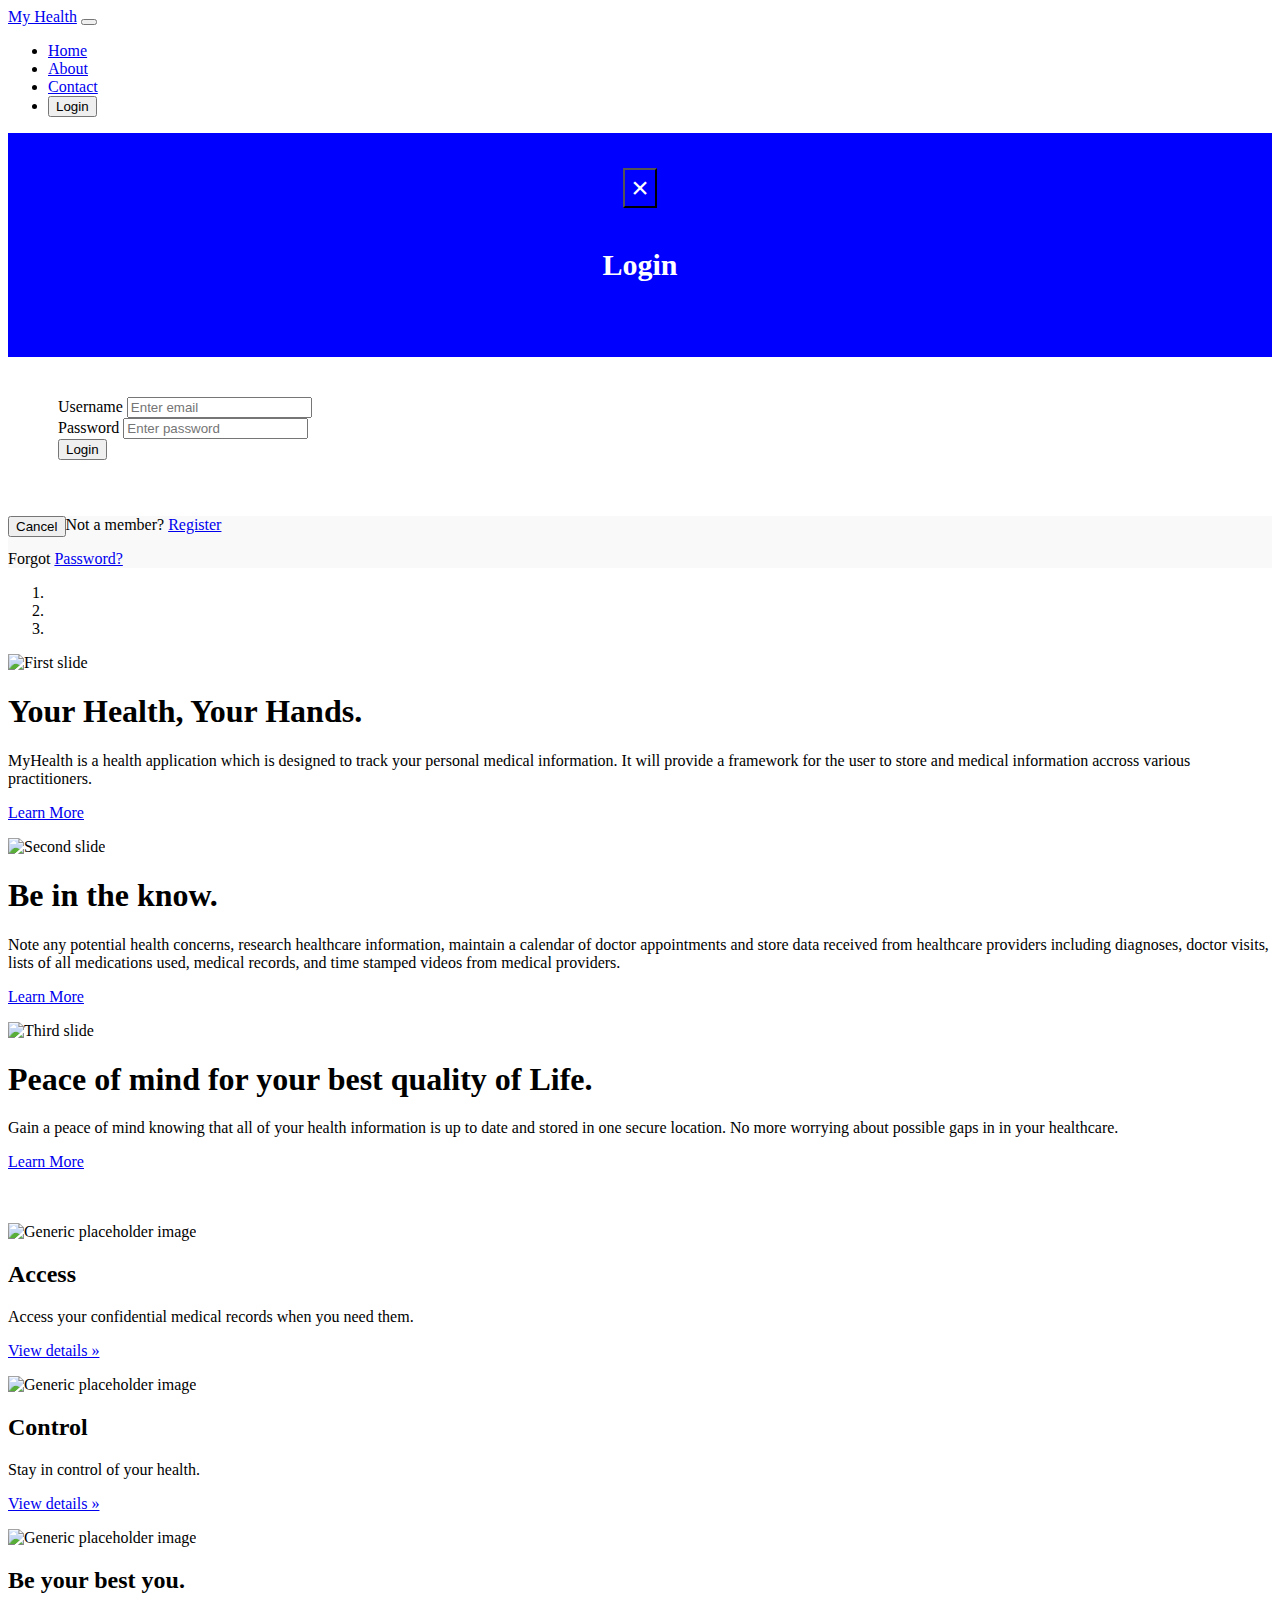
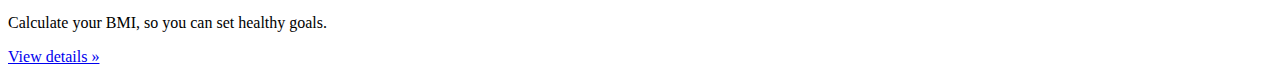
==== index.html @ 45d7866f "Merge pull request #17 from MarieNabors/marie" ====
<!doctype html>
<html lang="en">
  <head>
    <!-- Required meta tags -->
    <meta charset="utf-8">
    <meta name="viewport" content="width=device-width, initial-scale=1, shrink-to-fit=no">

    <!-- Bootstrap CSS -->
    <link rel="stylesheet" href="https://maxcdn.bootstrapcdn.com/bootstrap/4.0.0-beta.3/css/bootstrap.min.css" integrity="sha384-Zug+QiDoJOrZ5t4lssLdxGhVrurbmBWopoEl+M6BdEfwnCJZtKxi1KgxUyJq13dy" crossorigin="anonymous">
    <link rel="stylesheet" href="https://cdnjs.cloudflare.com/ajax/libs/font-awesome/4.7.0/css/font-awesome.min.css">
    <link href="MyHealthApp.css" type="text/css" rel="stylesheet">
    <style>
  .modal-header, h4, .close {
      background-color: blue;
      color:white !important;
      text-align: center;
      font-size: 30px;
  }
  .modal-footer {
      background-color: #f9f9f9;
  }
  </style>

    <title>My Health</title>
  </head>
  <body>

    <header>
      <nav class="navbar navbar-expand-lg navbar-dark bg-dark">
  <a class="navbar-brand" href="#">My Health</a>
  <button class="navbar-toggler" type="button" data-toggle="collapse" data-target="#navbarNav" aria-controls="navbarNav" aria-expanded="false" aria-label="Toggle navigation">
    <span class="navbar-toggler-icon"></span>
  </button>
  <div class="collapse navbar-collapse" id="navbarNav">
    <ul class="navbar-nav">
      <li class="nav-item active">
        <a class="nav-link" href="#">Home <span class="sr-only">(current)</span></a>
      </li>
      <li class="nav-item">
        <a class="nav-link" href="#">About</a>
      </li>
      <li class="nav-item">
        <a class="nav-link" href="#">Contact</a>
      </li>
      <li class="nav-item">
        <div class = "container">
        <button type="button" class="btn btn-primary" id="myBtn">Login</button>
      </li>
    </ul>
  </div>
</nav>

        <!-- Modal -->
  <div class="modal fade" id="myModal" role="dialog">
    <div class="modal-dialog">
    
      <!-- Modal content-->
      <div class="modal-content">
        <div class="modal-header" style="padding:35px 50px;">
          <button type="button" class="close" data-dismiss="modal">&times;</button>
          <h4><span class="glyphicon glyphicon-lock"></span> Login</h4>
        </div>
        <div class="modal-body" style="padding:40px 50px;">
          <form role="form">
            <div class="form-group">
              <label for="usrname"><span class="glyphicon glyphicon-user"></span> Username</label>
              <input type="text" class="form-control" id="loginEmail" placeholder="Enter email">
            </div>
            <div class="form-group">
              <label for="psw"><span class="glyphicon glyphicon-eye-open"></span> Password</label>

             
              <input type="password" class="form-control" id="loginPassword" placeholder="Enter password">

            </div>
            
              <button type="submit" class="btn btn-primary btn-block" id="doLogin"><span class="glyphicon glyphicon-off"></span> Login</button>
          </form>
        </div>
        <div class="modal-footer">
          <button type="submit" class="btn btn-danger btn-default pull-left" data-dismiss="modal"><span class="glyphicon glyphicon-remove"></span> Cancel</button>
          <p>Not a member? <a href="#">Register</a></p>
          <p>Forgot <a href="#">Password?</a></p>
        </div>
      </div>
      
    </div>
  </div> 
</div>


</header>

  <main role="main">
    <div container ="col-lg-8">

      <div id="myCarousel" class="carousel slide" data-ride="carousel">
        <ol class="carousel-indicators">
          <li data-target="#myCarousel" data-slide-to="0" class="active"></li>
          <li data-target="#myCarousel" data-slide-to="1"></li>
          <li data-target="#myCarousel" data-slide-to="2"></li>
        </ol>
        <div class="carousel-inner">
          <div class="carousel-item active">
            <img class="first-slide" src="healthcare-on-smartphone-dm5780.jpg" alt="First slide">
            <div class="container">
              <div class="carousel-caption text-left">
                <h1>Your Health, Your Hands.</h1>
                <p>MyHealth is a health application which is designed to track your personal medical information. It will provide a framework for the user to store and medical information accross various practitioners.</p>
                <p><a class="btn btn-lg btn-primary" href="#" role="button">Learn More</a></p>
              </div>
            </div>
          </div>
          <div class="carousel-item">
            <img class="second-slide" src="stockvault-dna234715.jpg" alt="Second slide">
            <div class="container">
              <div class="carousel-caption">
                <h1>Be in the know.</h1>
                <p>Note any potential health concerns, research healthcare information, maintain a calendar of doctor appointments and store data received from healthcare providers including diagnoses, doctor visits, lists of all medications used, medical records, and time stamped videos from medical providers.</p>
                <p><a class="btn btn-lg btn-primary" href="#" role="button">Learn More</a></p>
              </div>
            </div>
          </div>
          <div class="carousel-item">
            <img class="third-slide" src="stockvault-medical-human-body-scan---man-and-technology198282.jpg" alt="Third slide">
            <div class="container">
              <div class="carousel-caption">
                <h1>Peace of mind for your best quality of Life.</h1>
                <p>Gain a peace of mind knowing that all of your health information is up to date and stored in one secure location. No more worrying about possible gaps in in your healthcare.</p>
                <p><a class="btn btn-lg btn-primary" href="#" role="button">Learn More</a></p>
              </div>
            </div>
          </div>
        </div>
        <a class="carousel-control-prev" href="#myCarousel" role="button" data-slide="prev">
          <span class="carousel-control-prev-icon" aria-hidden="true"></span>
          <span class="sr-only">Previous</span>
        </a>
        <a class="carousel-control-next" href="#myCarousel" role="button" data-slide="next">
          <span class="carousel-control-next-icon" aria-hidden="true"></span>
          <span class="sr-only">Next</span>
        </a>
      </div>
     </div>
     <br><br> 
      <!-- Marketing messaging and featurettes
      ================================================== -->
      <!-- Wrap the rest of the page in another container to center all the content. -->

      <div class="container marketing">

        <!-- Three columns of text below the carousel -->
        <div class="row">
          <div class="col-lg-4">
            <img class="rounded-circle" src="http://journal.ahima.org/wp-content/uploads/2017/02/Hallway-with-filing-cabinets-partially-open.jpg" alt="Generic placeholder image" width="140" height="140">
            <h2>Access</h2>
            <p>Access your confidential medical records when you need them.</p>
            <p><a class="btn btn-secondary" href="#" role="button">View details &raquo;</a></p>
          </div><!-- /.col-lg-4 -->
          <div class="col-lg-4">
            <img class="rounded-circle" src="https://denmeditation.com/wp-content/uploads/Meditation-can-improve-mental-health.jpg" alt="Generic placeholder image" width="140" height="140">
            <h2>Control</h2>
            <p>Stay in control of your health.</p>
            <p><a class="btn btn-secondary" href="#" role="button">View details &raquo;</a></p>
          </div><!-- /.col-lg-4 -->
          <div class="col-lg-4">
            <img class="rounded-circle" src="https://allizhealth.com/wp-content/healthtools/bmi/images/BMIFinal.png" alt="Generic placeholder image" width="140" height="140">
            <h2>Be your best you.</h2>
            <p>Calculate your BMI, so you can set healthy goals.</p>
            <p><a class="btn btn-secondary" href="#" role="button">View details &raquo;</a></p>
          </div><!-- /.col-lg-4 -->
        </div><!-- /.row -->


    <!-- Optional JavaScript -->
    <!-- jQuery first, then Popper.js, then Bootstrap JS -->
    <script src="https://code.jquery.com/jquery-3.2.1.slim.min.js" integrity="sha384-KJ3o2DKtIkvYIK3UENzmM7KCkRr/rE9/Qpg6aAZGJwFDMVNA/GpGFF93hXpG5KkN" crossorigin="anonymous"></script>
    <script src="https://cdnjs.cloudflare.com/ajax/libs/popper.js/1.12.9/umd/popper.min.js" integrity="sha384-ApNbgh9B+Y1QKtv3Rn7W3mgPxhU9K/ScQsAP7hUibX39j7fakFPskvXusvfa0b4Q" crossorigin="anonymous"></script>
    <script src="https://maxcdn.bootstrapcdn.com/bootstrap/4.0.0-beta.3/js/bootstrap.min.js" integrity="sha384-a5N7Y/aK3qNeh15eJKGWxsqtnX/wWdSZSKp+81YjTmS15nvnvxKHuzaWwXHDli+4" crossorigin="anonymous"></script>
    <script src="https://www.gstatic.com/firebasejs/4.8.2/firebase.js"></script>
    <script>
$(document).ready(function(){
    $("#myBtn").click(function(){
        $("#myModal").modal();
    });
});
</script>
<script src="logic.js"></script>

  </body>
</html>
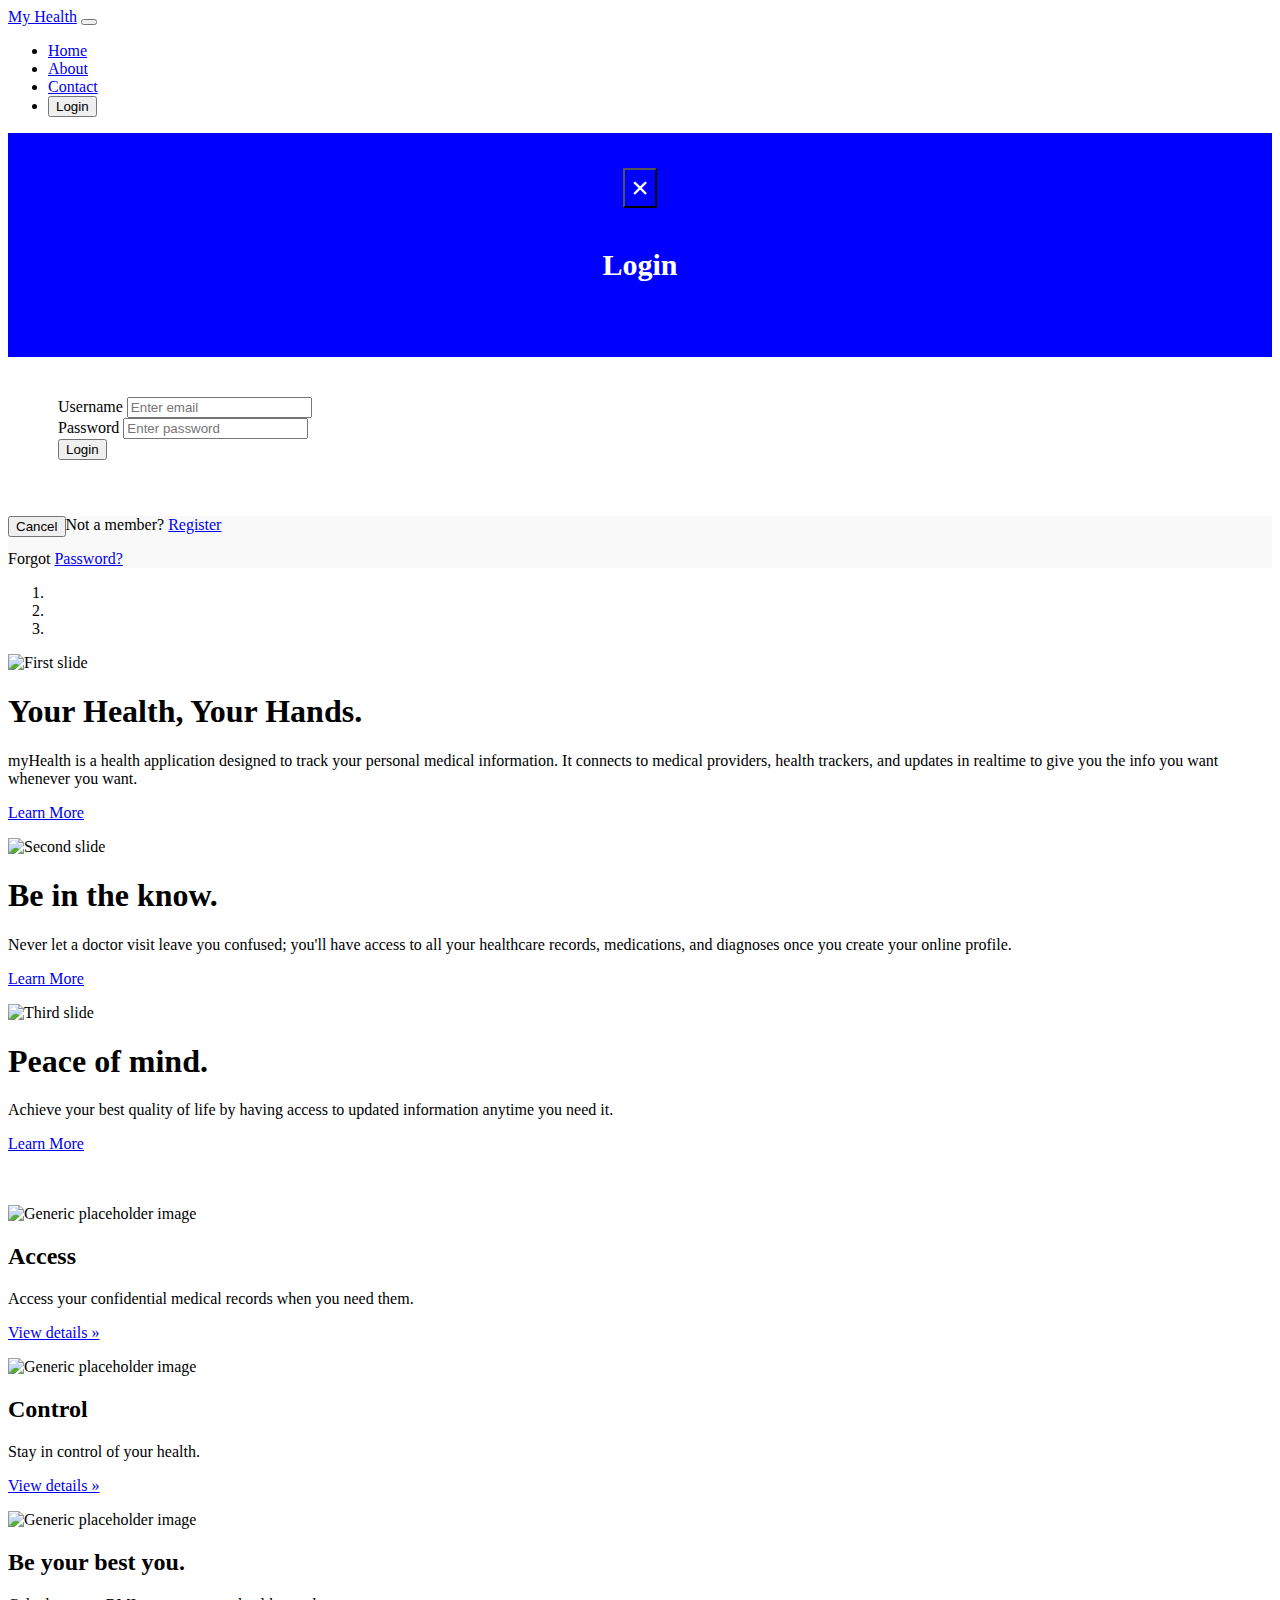
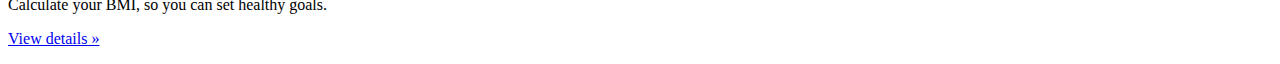
==== commit e7fc39bd: "updated home page images and text" ====
--- a/index.html
+++ b/index.html
@@ -106,7 +106,7 @@
             <div class="container">
               <div class="carousel-caption text-left">
                 <h1>Your Health, Your Hands.</h1>
-                <p>MyHealth is a health application which is designed to track your personal medical information. It will provide a framework for the user to store and medical information accross various practitioners.</p>
+                <p>myHealth is a health application designed to track your personal medical information. It connects to medical providers, health trackers, and updates in realtime to give you the info you want whenever you want.</p>
                 <p><a class="btn btn-lg btn-primary" href="#" role="button">Learn More</a></p>
               </div>
             </div>
@@ -116,7 +116,7 @@
             <div class="container">
               <div class="carousel-caption">
                 <h1>Be in the know.</h1>
-                <p>Note any potential health concerns, research healthcare information, maintain a calendar of doctor appointments and store data received from healthcare providers including diagnoses, doctor visits, lists of all medications used, medical records, and time stamped videos from medical providers.</p>
+                <p>Never let  a doctor visit leave you confused; you'll have access to all your healthcare records, medications, and diagnoses once you create your online profile.</p>
                 <p><a class="btn btn-lg btn-primary" href="#" role="button">Learn More</a></p>
               </div>
             </div>
@@ -125,8 +125,8 @@
             <img class="third-slide" src="stockvault-medical-human-body-scan---man-and-technology198282.jpg" alt="Third slide">
             <div class="container">
               <div class="carousel-caption">
-                <h1>Peace of mind for your best quality of Life.</h1>
-                <p>Gain a peace of mind knowing that all of your health information is up to date and stored in one secure location. No more worrying about possible gaps in in your healthcare.</p>
+                <h1>Peace of mind.</h1>
+                <p>Achieve your best quality of life by having access to updated information anytime you need it.</p>
                 <p><a class="btn btn-lg btn-primary" href="#" role="button">Learn More</a></p>
               </div>
             </div>
@@ -164,7 +164,7 @@
             <p><a class="btn btn-secondary" href="#" role="button">View details &raquo;</a></p>
           </div><!-- /.col-lg-4 -->
           <div class="col-lg-4">
-            <img class="rounded-circle" src="https://allizhealth.com/wp-content/healthtools/bmi/images/BMIFinal.png" alt="Generic placeholder image" width="140" height="140">
+            <img class="rounded-circle" src="https://i1.wp.com/tinypost.co/wp-content/uploads/2016/07/Health-Is-Wealth-10-Simple-Tips-To-Stay-Healthy.jpg?resize=960%2C448" alt="Generic placeholder image" width="140" height="140">
             <h2>Be your best you.</h2>
             <p>Calculate your BMI, so you can set healthy goals.</p>
             <p><a class="btn btn-secondary" href="#" role="button">View details &raquo;</a></p>
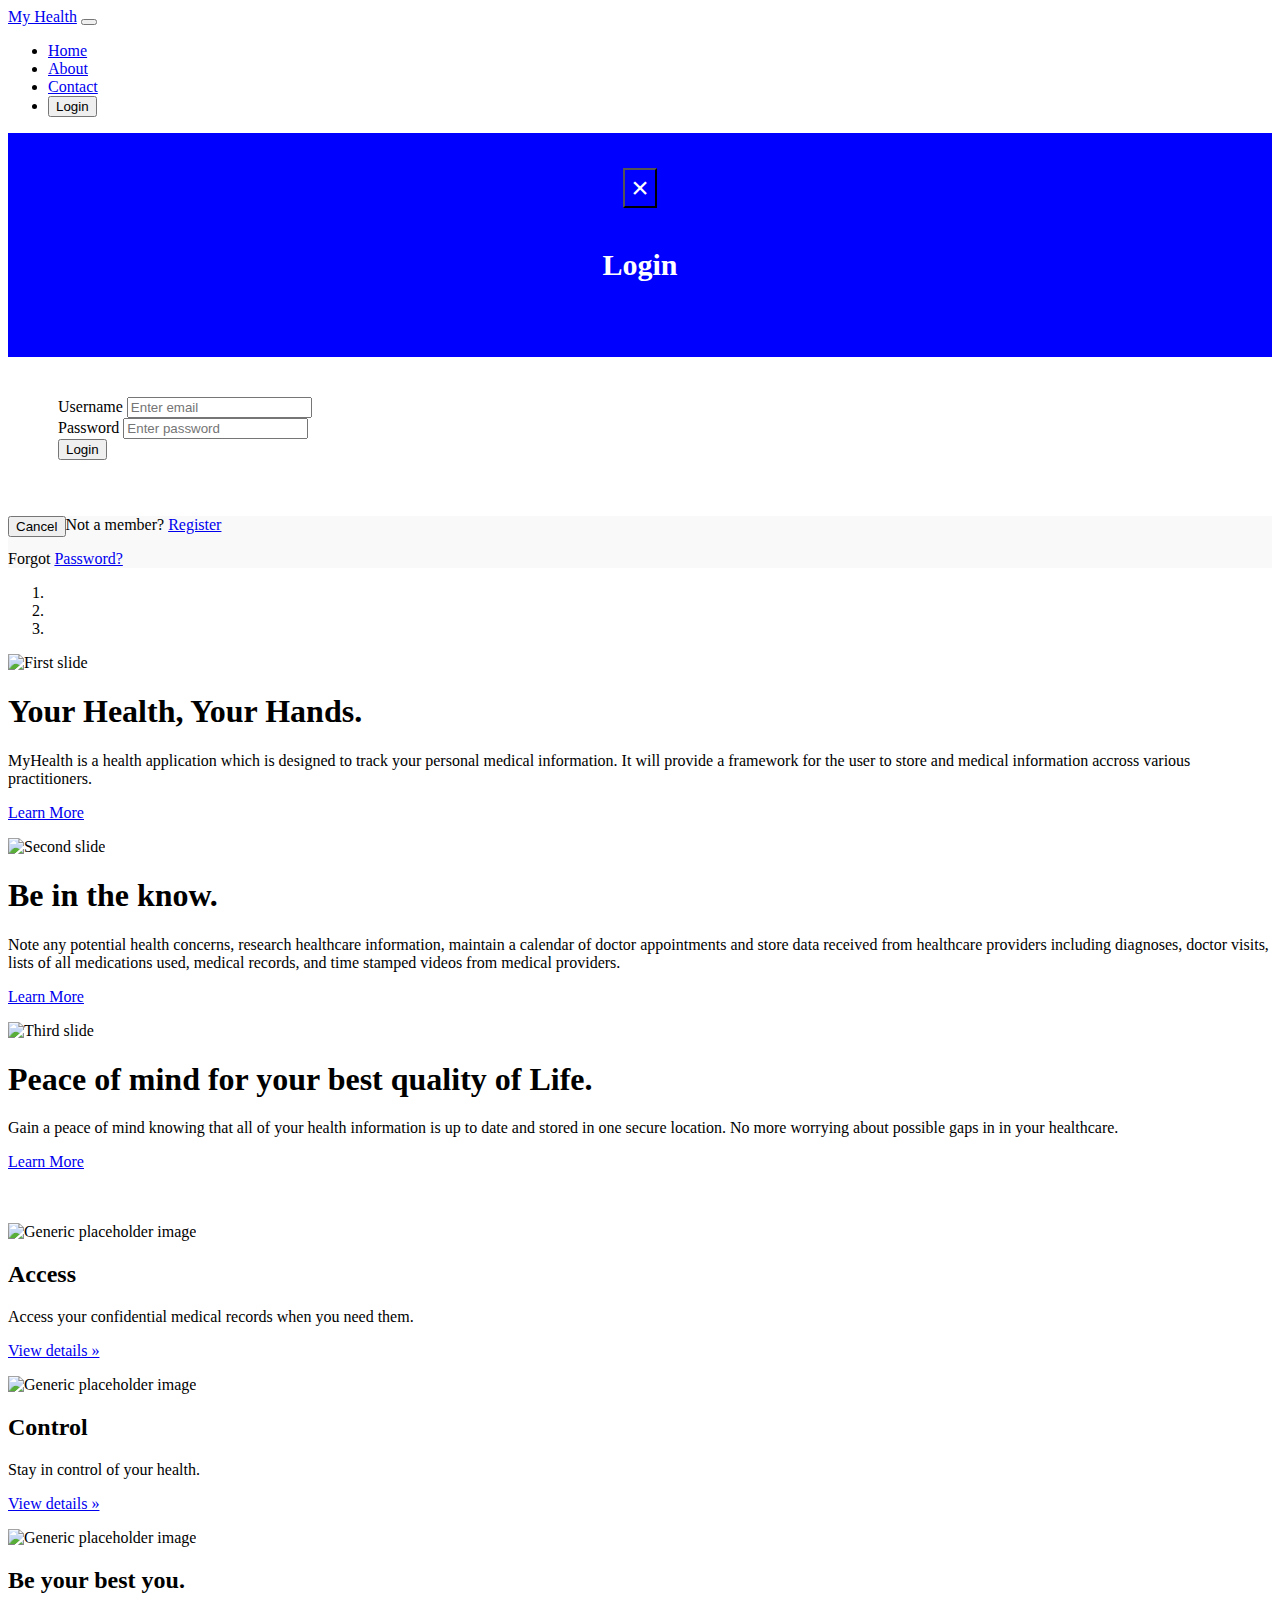
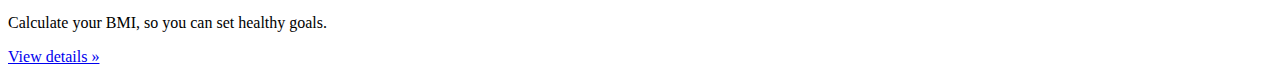
==== commit caca391a: "Merge pull request #20 from MarieNabors/master" ====
--- a/index.html
+++ b/index.html
@@ -106,7 +106,7 @@
             <div class="container">
               <div class="carousel-caption text-left">
                 <h1>Your Health, Your Hands.</h1>
-                <p>myHealth is a health application designed to track your personal medical information. It connects to medical providers, health trackers, and updates in realtime to give you the info you want whenever you want.</p>
+                <p>MyHealth is a health application which is designed to track your personal medical information. It will provide a framework for the user to store and medical information accross various practitioners.</p>
                 <p><a class="btn btn-lg btn-primary" href="#" role="button">Learn More</a></p>
               </div>
             </div>
@@ -116,7 +116,7 @@
             <div class="container">
               <div class="carousel-caption">
                 <h1>Be in the know.</h1>
-                <p>Never let  a doctor visit leave you confused; you'll have access to all your healthcare records, medications, and diagnoses once you create your online profile.</p>
+                <p>Note any potential health concerns, research healthcare information, maintain a calendar of doctor appointments and store data received from healthcare providers including diagnoses, doctor visits, lists of all medications used, medical records, and time stamped videos from medical providers.</p>
                 <p><a class="btn btn-lg btn-primary" href="#" role="button">Learn More</a></p>
               </div>
             </div>
@@ -125,8 +125,8 @@
             <img class="third-slide" src="stockvault-medical-human-body-scan---man-and-technology198282.jpg" alt="Third slide">
             <div class="container">
               <div class="carousel-caption">
-                <h1>Peace of mind.</h1>
-                <p>Achieve your best quality of life by having access to updated information anytime you need it.</p>
+                <h1>Peace of mind for your best quality of Life.</h1>
+                <p>Gain a peace of mind knowing that all of your health information is up to date and stored in one secure location. No more worrying about possible gaps in in your healthcare.</p>
                 <p><a class="btn btn-lg btn-primary" href="#" role="button">Learn More</a></p>
               </div>
             </div>
@@ -164,7 +164,7 @@
             <p><a class="btn btn-secondary" href="#" role="button">View details &raquo;</a></p>
           </div><!-- /.col-lg-4 -->
           <div class="col-lg-4">
-            <img class="rounded-circle" src="https://i1.wp.com/tinypost.co/wp-content/uploads/2016/07/Health-Is-Wealth-10-Simple-Tips-To-Stay-Healthy.jpg?resize=960%2C448" alt="Generic placeholder image" width="140" height="140">
+            <img class="rounded-circle" src="https://allizhealth.com/wp-content/healthtools/bmi/images/BMIFinal.png" alt="Generic placeholder image" width="140" height="140">
             <h2>Be your best you.</h2>
             <p>Calculate your BMI, so you can set healthy goals.</p>
             <p><a class="btn btn-secondary" href="#" role="button">View details &raquo;</a></p>
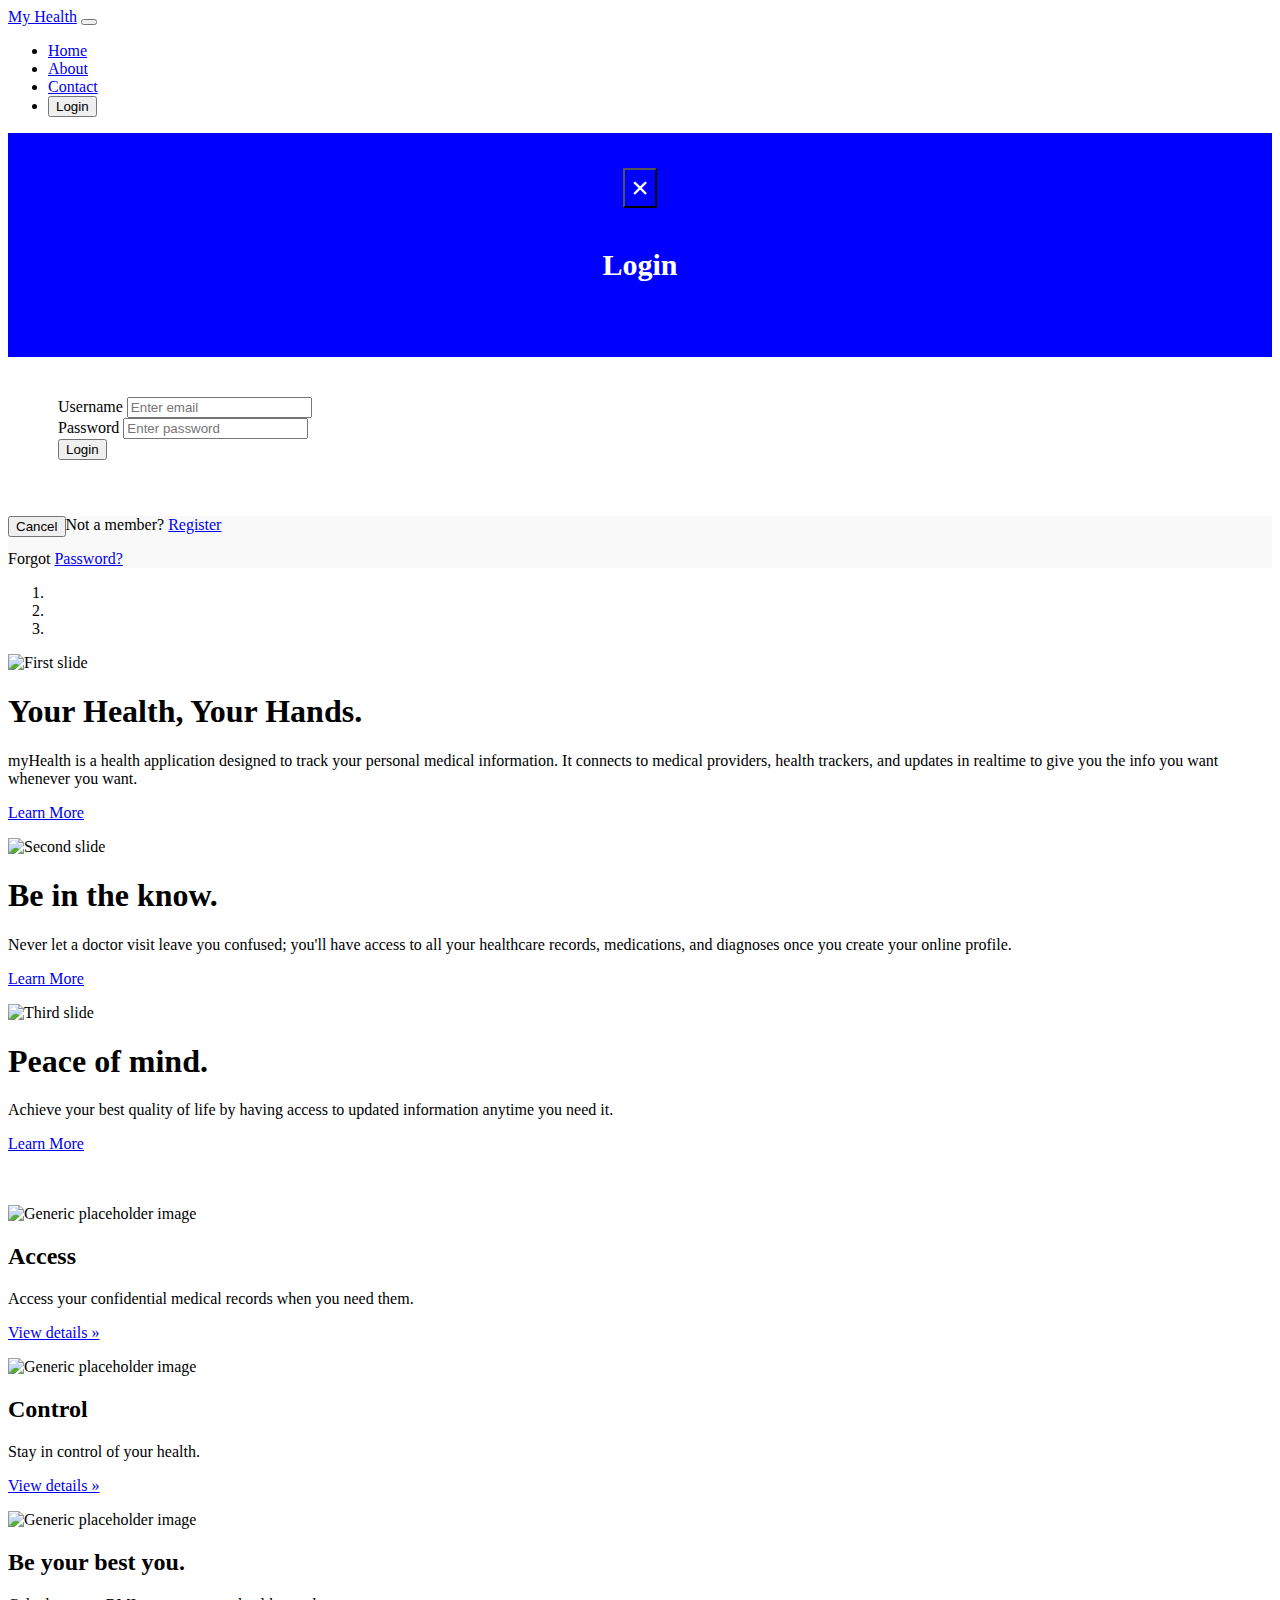
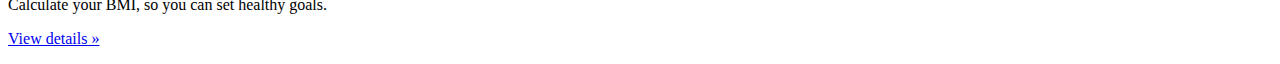
==== commit 45fdf7ee: "Merge pull request #24 from MarieNabors/marie" ====
--- a/index.html
+++ b/index.html
@@ -106,7 +106,7 @@
             <div class="container">
               <div class="carousel-caption text-left">
                 <h1>Your Health, Your Hands.</h1>
-                <p>MyHealth is a health application which is designed to track your personal medical information. It will provide a framework for the user to store and medical information accross various practitioners.</p>
+                <p>myHealth is a health application designed to track your personal medical information. It connects to medical providers, health trackers, and updates in realtime to give you the info you want whenever you want.</p>
                 <p><a class="btn btn-lg btn-primary" href="#" role="button">Learn More</a></p>
               </div>
             </div>
@@ -116,7 +116,7 @@
             <div class="container">
               <div class="carousel-caption">
                 <h1>Be in the know.</h1>
-                <p>Note any potential health concerns, research healthcare information, maintain a calendar of doctor appointments and store data received from healthcare providers including diagnoses, doctor visits, lists of all medications used, medical records, and time stamped videos from medical providers.</p>
+                <p>Never let  a doctor visit leave you confused; you'll have access to all your healthcare records, medications, and diagnoses once you create your online profile.</p>
                 <p><a class="btn btn-lg btn-primary" href="#" role="button">Learn More</a></p>
               </div>
             </div>
@@ -125,8 +125,8 @@
             <img class="third-slide" src="stockvault-medical-human-body-scan---man-and-technology198282.jpg" alt="Third slide">
             <div class="container">
               <div class="carousel-caption">
-                <h1>Peace of mind for your best quality of Life.</h1>
-                <p>Gain a peace of mind knowing that all of your health information is up to date and stored in one secure location. No more worrying about possible gaps in in your healthcare.</p>
+                <h1>Peace of mind.</h1>
+                <p>Achieve your best quality of life by having access to updated information anytime you need it.</p>
                 <p><a class="btn btn-lg btn-primary" href="#" role="button">Learn More</a></p>
               </div>
             </div>
@@ -164,7 +164,7 @@
             <p><a class="btn btn-secondary" href="#" role="button">View details &raquo;</a></p>
           </div><!-- /.col-lg-4 -->
           <div class="col-lg-4">
-            <img class="rounded-circle" src="https://allizhealth.com/wp-content/healthtools/bmi/images/BMIFinal.png" alt="Generic placeholder image" width="140" height="140">
+            <img class="rounded-circle" src="https://i1.wp.com/tinypost.co/wp-content/uploads/2016/07/Health-Is-Wealth-10-Simple-Tips-To-Stay-Healthy.jpg?resize=960%2C448" alt="Generic placeholder image" width="140" height="140">
             <h2>Be your best you.</h2>
             <p>Calculate your BMI, so you can set healthy goals.</p>
             <p><a class="btn btn-secondary" href="#" role="button">View details &raquo;</a></p>
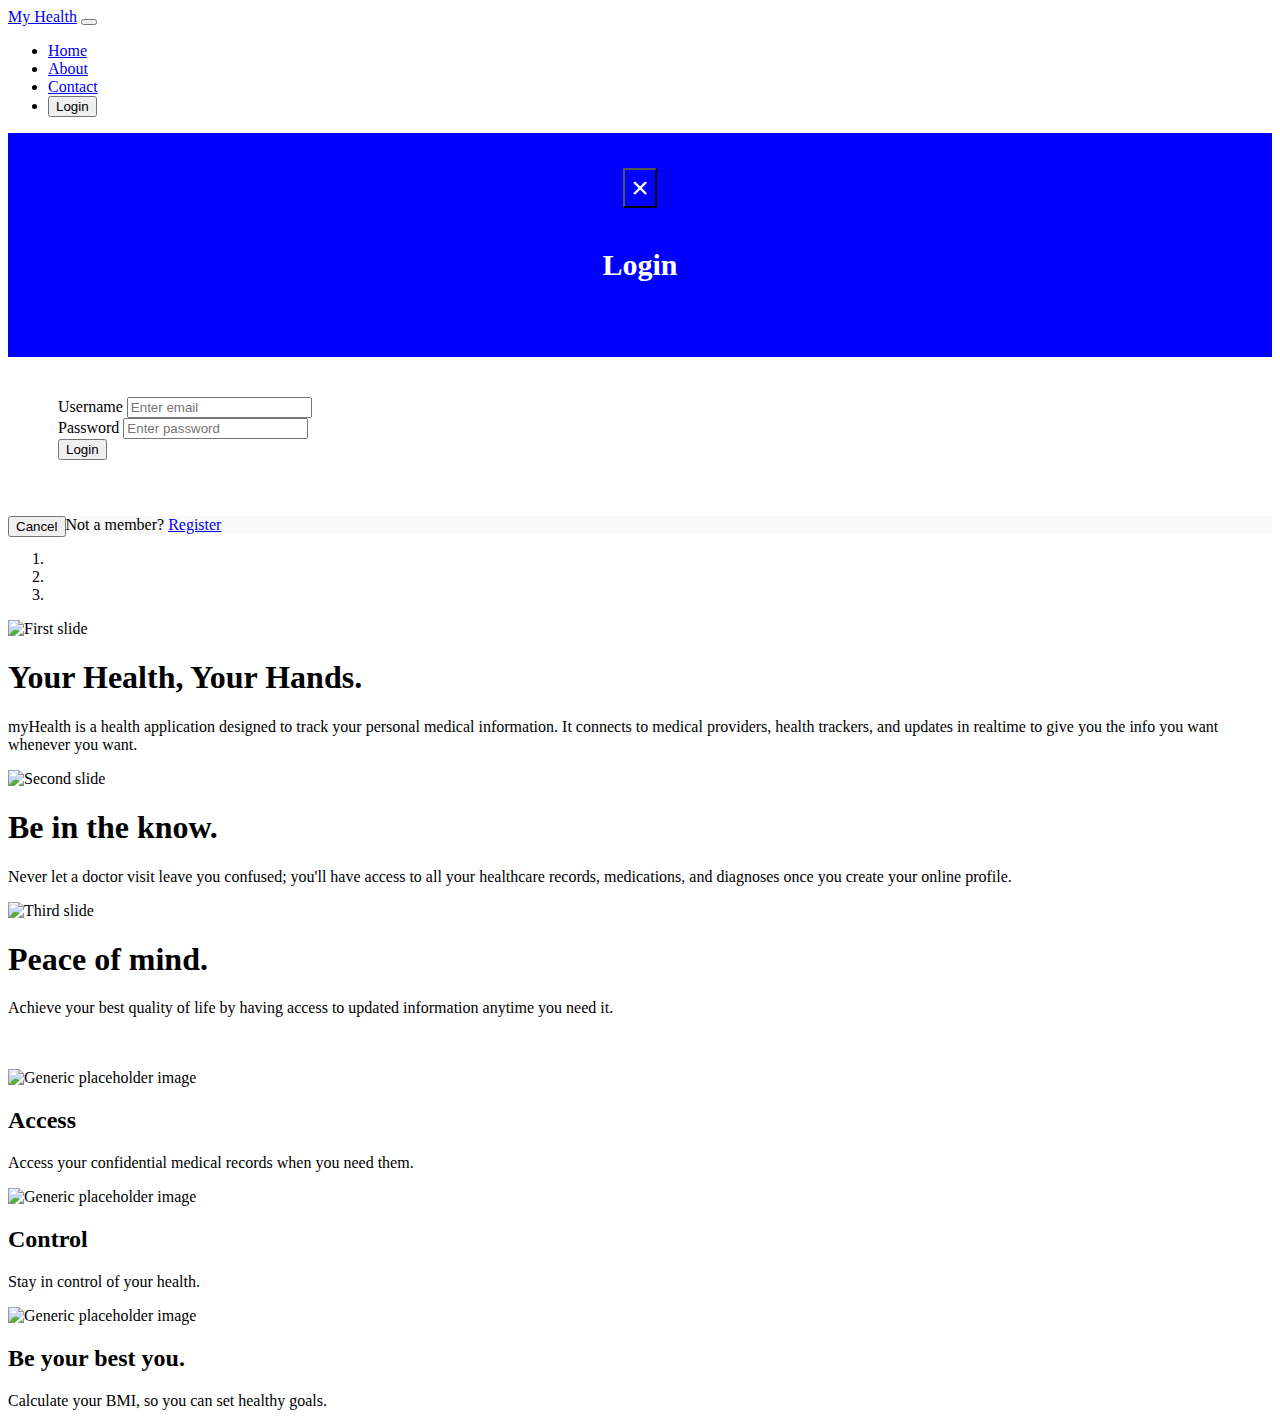
==== commit 6acee450: "Merge pull request #29 from MarieNabors/master" ====
--- a/index.html
+++ b/index.html
@@ -80,7 +80,7 @@
         <div class="modal-footer">
           <button type="submit" class="btn btn-danger btn-default pull-left" data-dismiss="modal"><span class="glyphicon glyphicon-remove"></span> Cancel</button>
           <p>Not a member? <a href="#">Register</a></p>
-          <p>Forgot <a href="#">Password?</a></p>
+          
         </div>
       </div>
       
@@ -107,7 +107,7 @@
               <div class="carousel-caption text-left">
                 <h1>Your Health, Your Hands.</h1>
                 <p>myHealth is a health application designed to track your personal medical information. It connects to medical providers, health trackers, and updates in realtime to give you the info you want whenever you want.</p>
-                <p><a class="btn btn-lg btn-primary" href="#" role="button">Learn More</a></p>
+            
               </div>
             </div>
           </div>
@@ -117,7 +117,7 @@
               <div class="carousel-caption">
                 <h1>Be in the know.</h1>
                 <p>Never let  a doctor visit leave you confused; you'll have access to all your healthcare records, medications, and diagnoses once you create your online profile.</p>
-                <p><a class="btn btn-lg btn-primary" href="#" role="button">Learn More</a></p>
+               
               </div>
             </div>
           </div>
@@ -127,7 +127,7 @@
               <div class="carousel-caption">
                 <h1>Peace of mind.</h1>
                 <p>Achieve your best quality of life by having access to updated information anytime you need it.</p>
-                <p><a class="btn btn-lg btn-primary" href="#" role="button">Learn More</a></p>
+               
               </div>
             </div>
           </div>
@@ -155,19 +155,19 @@
             <img class="rounded-circle" src="http://journal.ahima.org/wp-content/uploads/2017/02/Hallway-with-filing-cabinets-partially-open.jpg" alt="Generic placeholder image" width="140" height="140">
             <h2>Access</h2>
             <p>Access your confidential medical records when you need them.</p>
-            <p><a class="btn btn-secondary" href="#" role="button">View details &raquo;</a></p>
+            
           </div><!-- /.col-lg-4 -->
           <div class="col-lg-4">
             <img class="rounded-circle" src="https://denmeditation.com/wp-content/uploads/Meditation-can-improve-mental-health.jpg" alt="Generic placeholder image" width="140" height="140">
             <h2>Control</h2>
             <p>Stay in control of your health.</p>
-            <p><a class="btn btn-secondary" href="#" role="button">View details &raquo;</a></p>
+            
           </div><!-- /.col-lg-4 -->
           <div class="col-lg-4">
             <img class="rounded-circle" src="https://i1.wp.com/tinypost.co/wp-content/uploads/2016/07/Health-Is-Wealth-10-Simple-Tips-To-Stay-Healthy.jpg?resize=960%2C448" alt="Generic placeholder image" width="140" height="140">
             <h2>Be your best you.</h2>
             <p>Calculate your BMI, so you can set healthy goals.</p>
-            <p><a class="btn btn-secondary" href="#" role="button">View details &raquo;</a></p>
+            
           </div><!-- /.col-lg-4 -->
         </div><!-- /.row -->
 
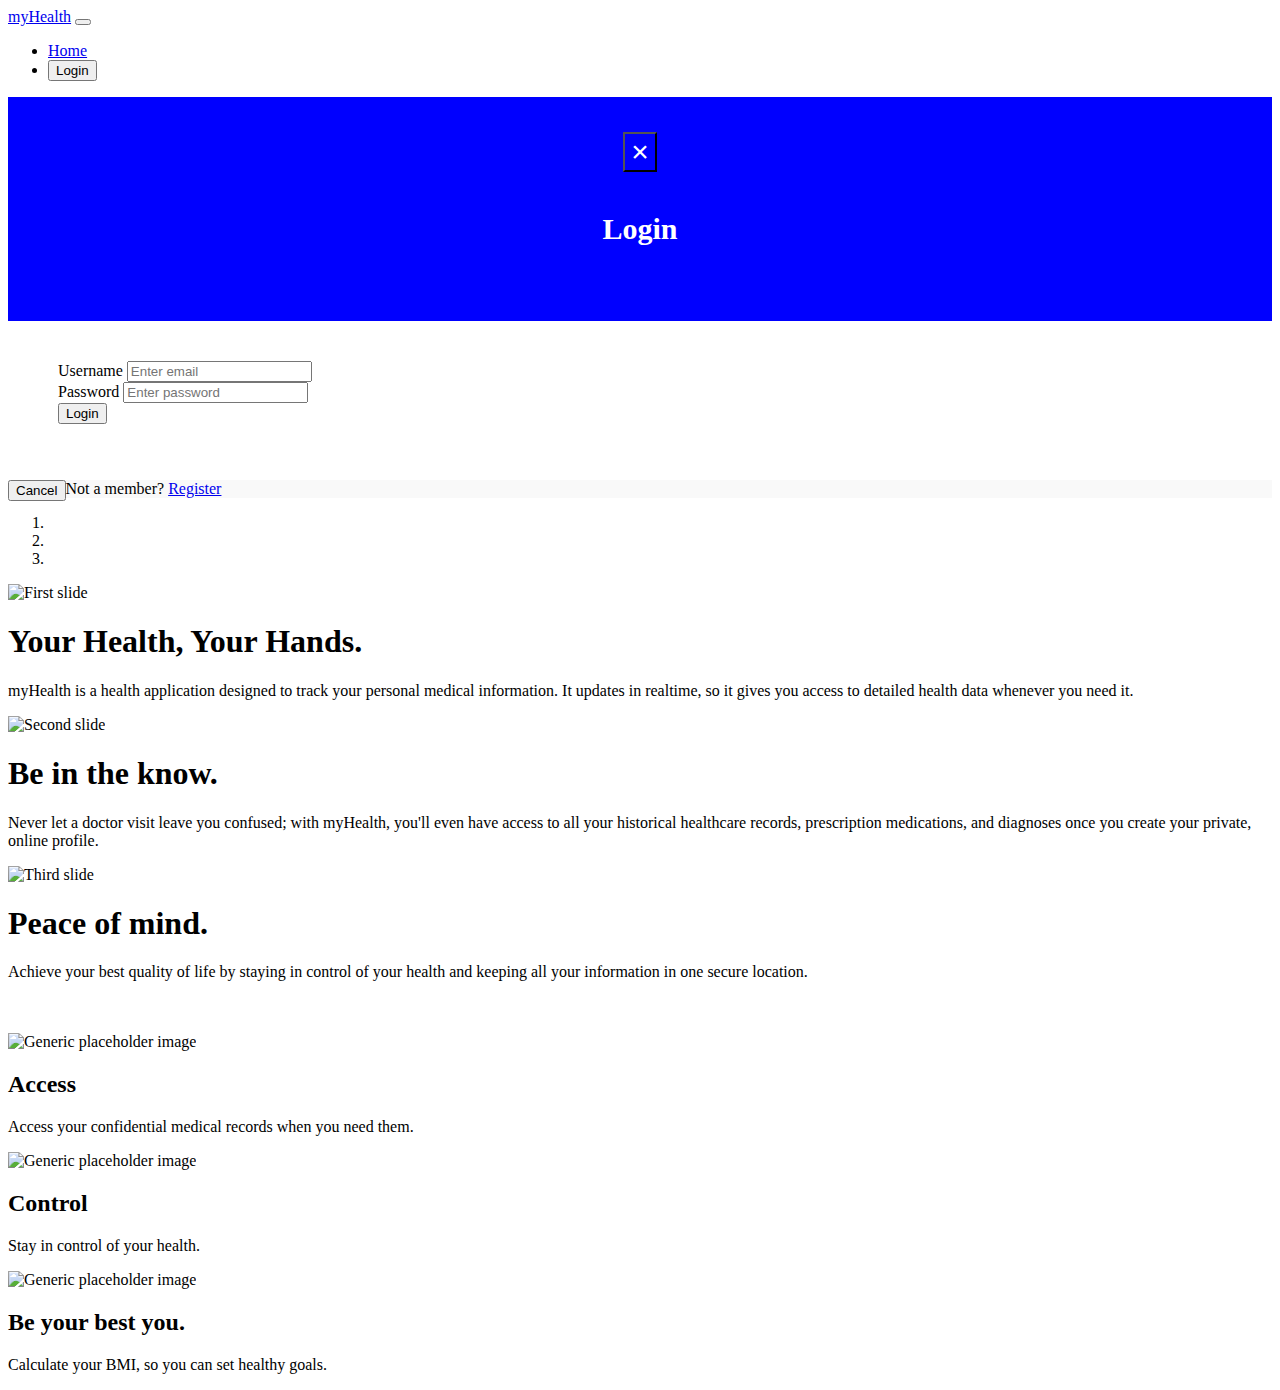
==== commit faa3f101: "Merge branch 'marie' of https://github.com/MarieNabors/DigitalDocs into marie" ====
--- a/index.html
+++ b/index.html
@@ -27,7 +27,7 @@
 
     <header>
       <nav class="navbar navbar-expand-lg navbar-dark bg-dark">
-  <a class="navbar-brand" href="#">My Health</a>
+  <a class="navbar-brand" href="#">myHealth</a>
   <button class="navbar-toggler" type="button" data-toggle="collapse" data-target="#navbarNav" aria-controls="navbarNav" aria-expanded="false" aria-label="Toggle navigation">
     <span class="navbar-toggler-icon"></span>
   </button>
@@ -35,12 +35,6 @@
     <ul class="navbar-nav">
       <li class="nav-item active">
         <a class="nav-link" href="#">Home <span class="sr-only">(current)</span></a>
-      </li>
-      <li class="nav-item">
-        <a class="nav-link" href="#">About</a>
-      </li>
-      <li class="nav-item">
-        <a class="nav-link" href="#">Contact</a>
       </li>
       <li class="nav-item">
         <div class = "container">
@@ -106,7 +100,7 @@
             <div class="container">
               <div class="carousel-caption text-left">
                 <h1>Your Health, Your Hands.</h1>
-                <p>myHealth is a health application designed to track your personal medical information. It connects to medical providers, health trackers, and updates in realtime to give you the info you want whenever you want.</p>
+                <p>myHealth is a health application designed to track your personal medical information. It updates in realtime, so it gives you access to detailed health data whenever you need it.</p>
             
               </div>
             </div>
@@ -116,7 +110,7 @@
             <div class="container">
               <div class="carousel-caption">
                 <h1>Be in the know.</h1>
-                <p>Never let  a doctor visit leave you confused; you'll have access to all your healthcare records, medications, and diagnoses once you create your online profile.</p>
+                <p>Never let  a doctor visit leave you confused; with myHealth, you'll even have access to all your historical healthcare records, prescription medications, and diagnoses once you create your private, online profile.</p>
                
               </div>
             </div>
@@ -126,7 +120,7 @@
             <div class="container">
               <div class="carousel-caption">
                 <h1>Peace of mind.</h1>
-                <p>Achieve your best quality of life by having access to updated information anytime you need it.</p>
+                <p>Achieve your best quality of life by staying in control of your health and keeping all your information in one secure location.</p>
                
               </div>
             </div>
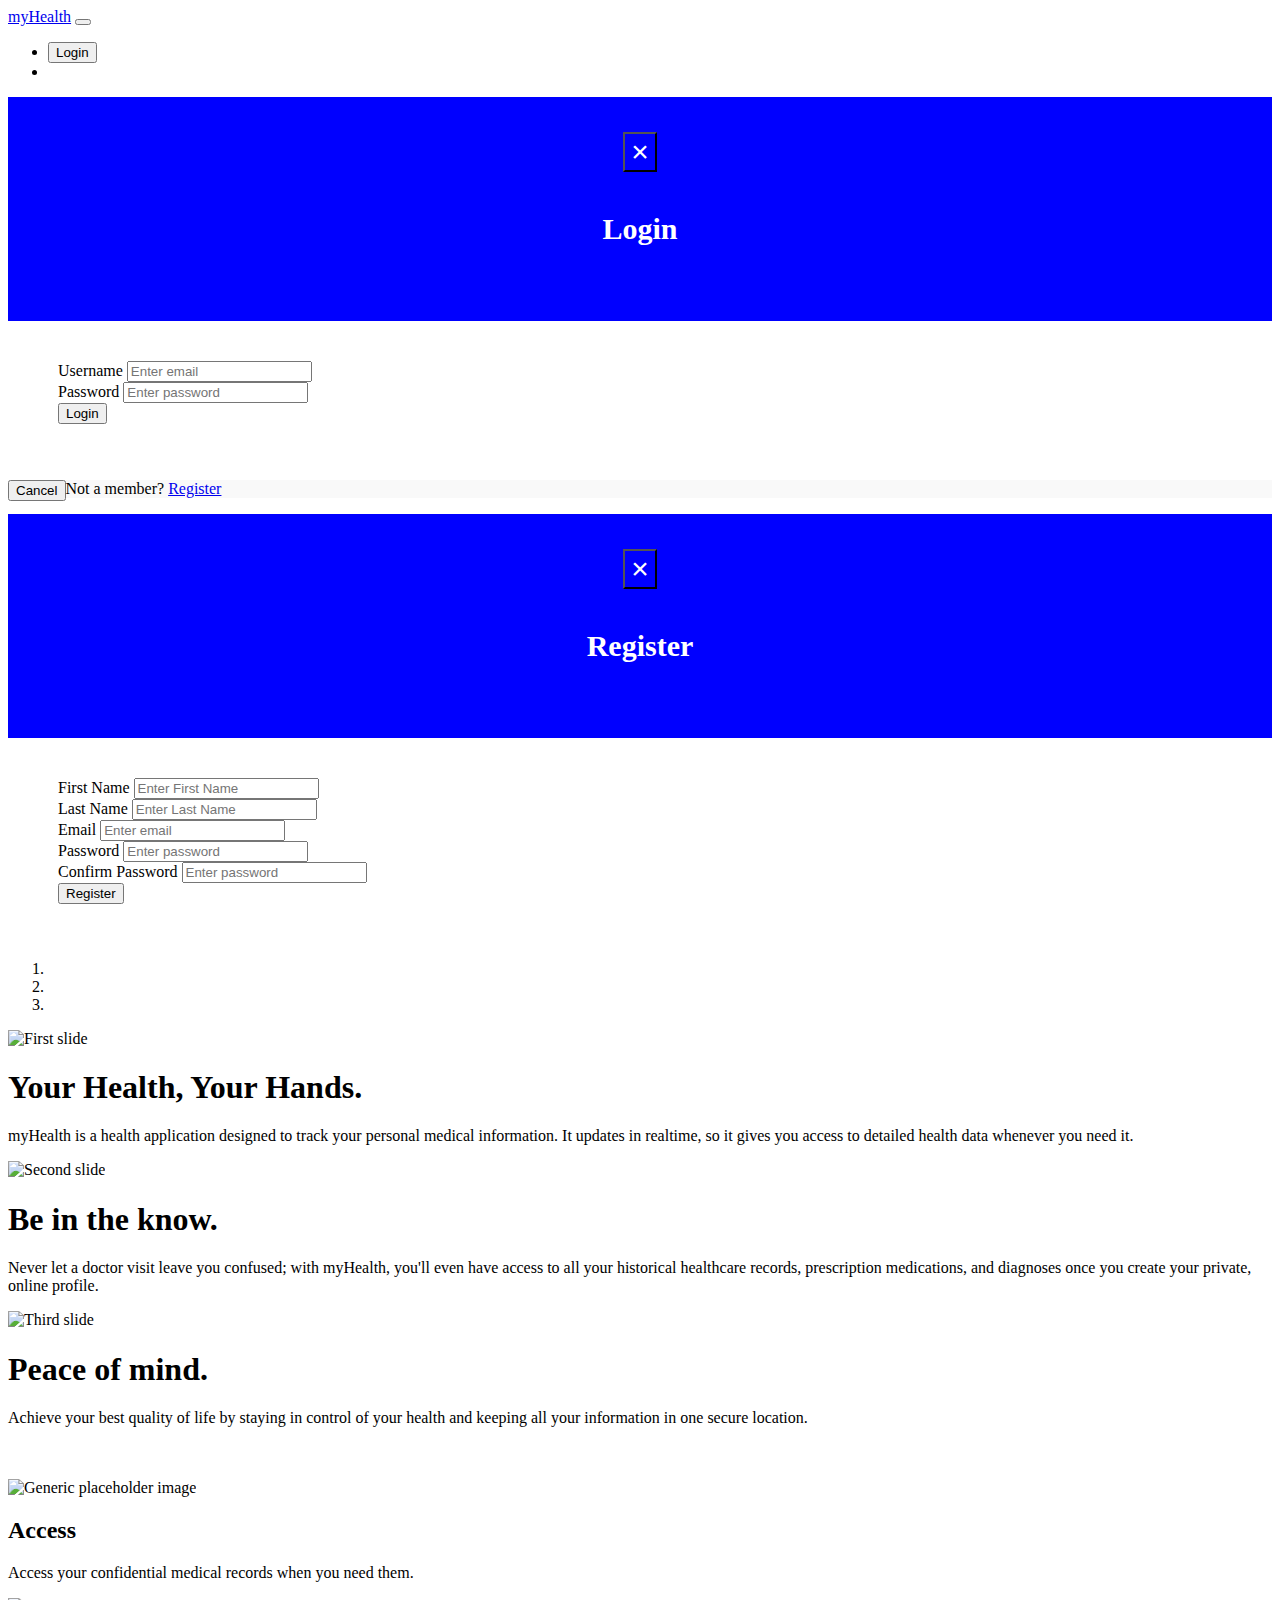
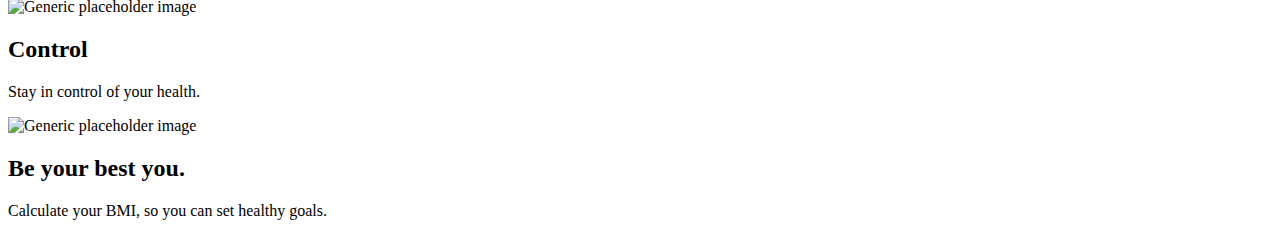
==== commit 1e596769: "deleted new user/register btn" ====
--- a/index.html
+++ b/index.html
@@ -33,18 +33,19 @@
   </button>
   <div class="collapse navbar-collapse" id="navbarNav">
     <ul class="navbar-nav">
-      <li class="nav-item active">
-        <a class="nav-link" href="#">Home <span class="sr-only">(current)</span></a>
-      </li>
       <li class="nav-item">
         <div class = "container">
         <button type="button" class="btn btn-primary" id="myBtn">Login</button>
       </li>
+      <li class="nav-item">
+        <div class = "container">
+        <!-- <button type="button" class="btn btn-primary" id="doRegister">Register</button> -->
+      </li>
     </ul>
   </div>
 </nav>
 
-        <!-- Modal -->
+        <!-- LoginModal -->
   <div class="modal fade" id="myModal" role="dialog">
     <div class="modal-dialog">
     
@@ -55,7 +56,7 @@
           <h4><span class="glyphicon glyphicon-lock"></span> Login</h4>
         </div>
         <div class="modal-body" style="padding:40px 50px;">
-          <form role="form">
+          <form id="loginForm" role="form">
             <div class="form-group">
               <label for="usrname"><span class="glyphicon glyphicon-user"></span> Username</label>
               <input type="text" class="form-control" id="loginEmail" placeholder="Enter email">
@@ -81,7 +82,42 @@
     </div>
   </div> 
 </div>
-
+<!-- Modal content  Registration-->
+<div class="modal fade" id="myModal" id="doRegister" role="dialog">
+    <div class="modal-dialog" id="doRegister" >
+      <div class="modal-content" >
+        <div class="modal-header"  style="padding:35px 50px;">
+          <button type="button" class="close" data-dismiss="modal">&times;</button>
+          <h4><span class="glyphicon glyphicon-lock"></span> Register</h4>
+        </div>
+        <div class="modal-body" style="padding:40px 50px;">
+          <form role="form" id="register">
+            <div class="form-group">
+              <label for="firstname"><span class="glyphicon glyphicon-user"></span> First Name</label>
+              <input type="text" class="form-control" id="registerFirstName" placeholder="Enter First Name">
+            </div>
+            <div class="form-group">
+              <label for="lastname"><span class="glyphicon glyphicon-user"></span> Last Name</label>
+              <input type="text" class="form-control" id="registerLastName" placeholder="Enter Last Name">
+            </div>
+            <div class="form-group">
+              <label for="email"><span class="glyphicon glyphicon-user"></span> Email</label>
+              <input type="text" class="form-control" id="registerEmail" placeholder="Enter email">
+            </div>
+            <div class="form-group">
+              <label for="registerpsw"><span class="glyphicon glyphicon-eye-open"></span> Password</label>
+              <input type="text" class="form-control" id="registerPassword" placeholder="Enter password">
+            </div>
+            <div class="form-group">
+              <label for="confrimpsw"><span class="glyphicon glyphicon-eye-open"></span> Confirm Password</label>
+              <input type="text" class="form-control" id="registerConfirmPassword" placeholder="Enter password">
+            </div>
+            
+              <button type="submit" class="btn btn-primary btn-block" id="doRegister"><span class="glyphicon glyphicon-off"></span> Register</button>
+          </form>
+        </div>
+      </div>
+    
 
 </header>
 
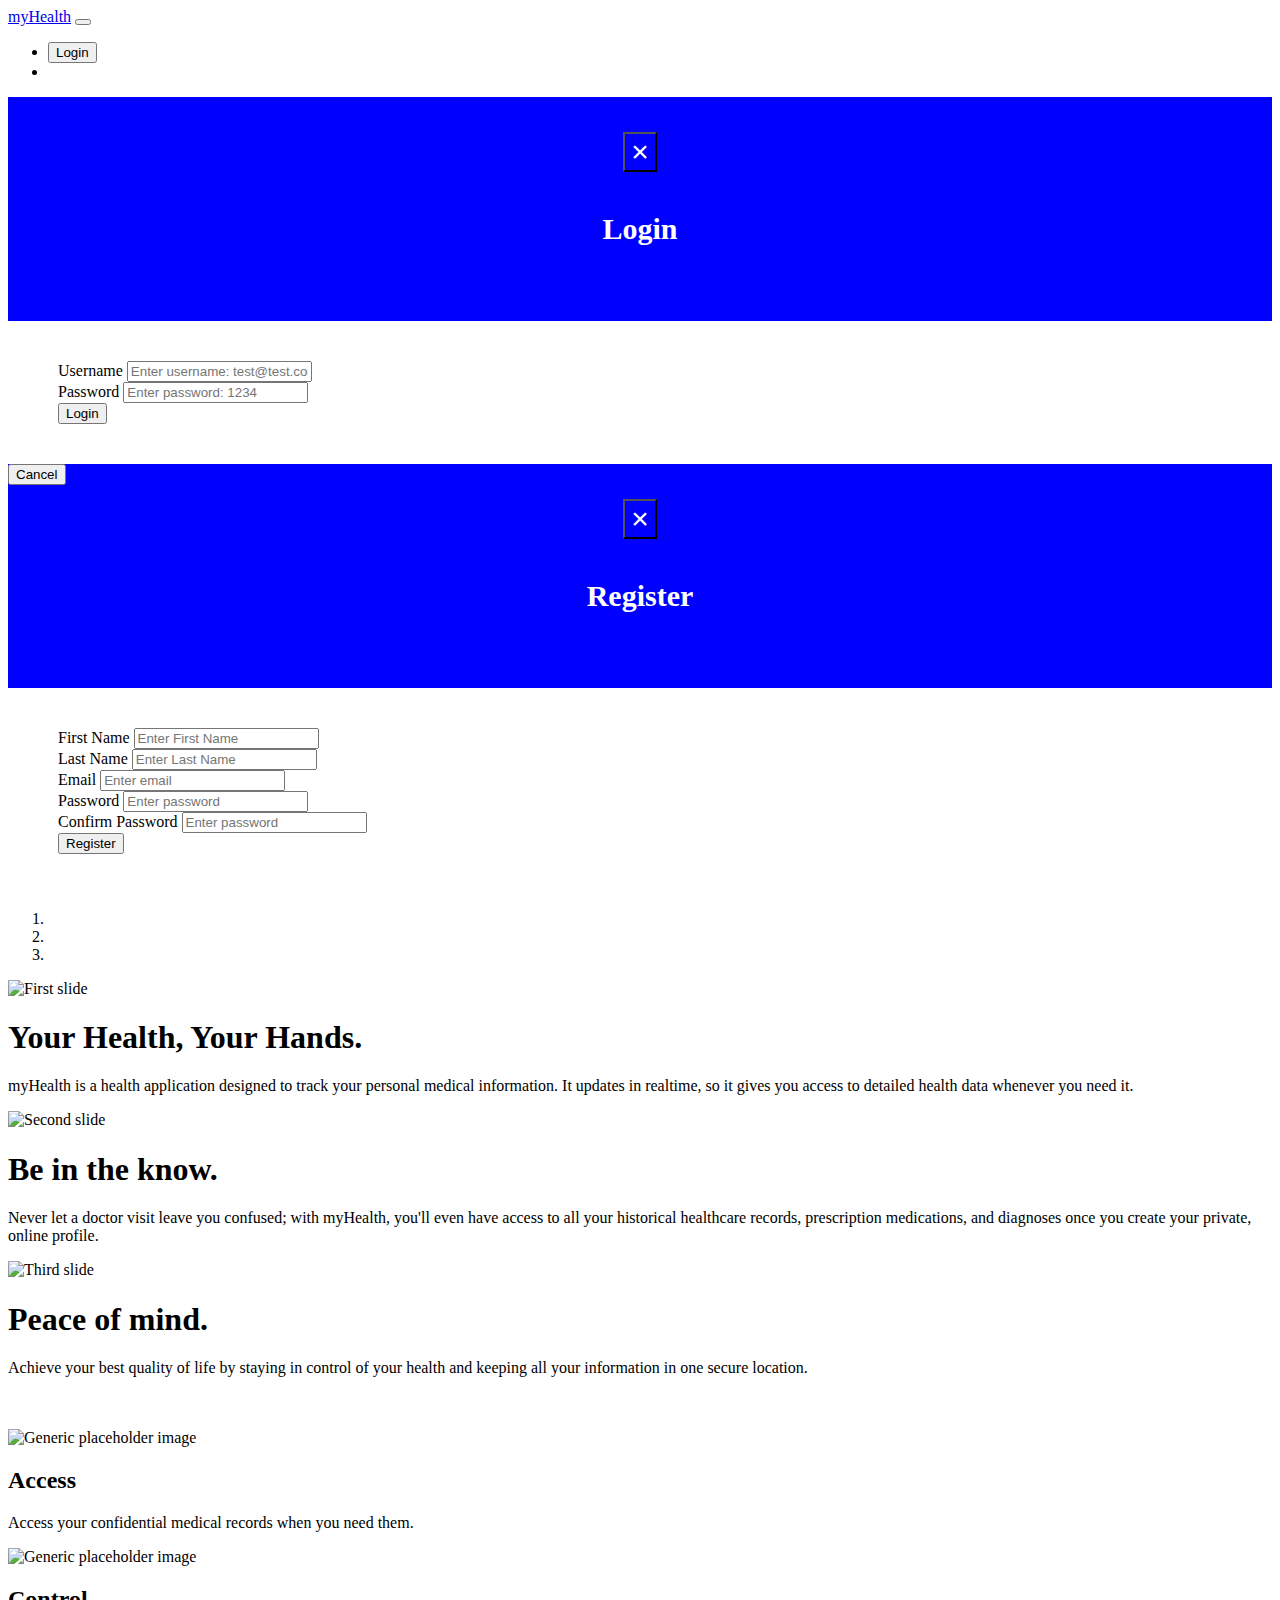
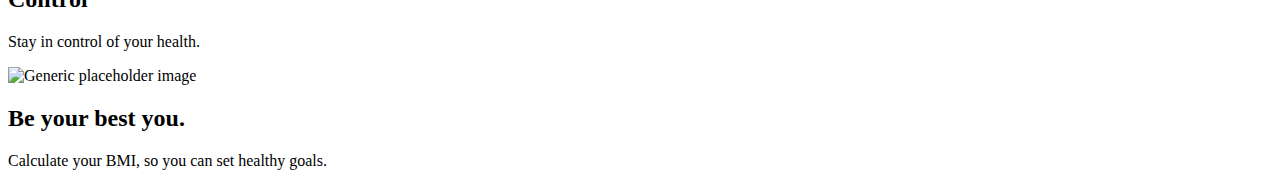
==== commit 360fc34b: "updated user auth detail" ====
--- a/index.html
+++ b/index.html
@@ -59,13 +59,13 @@
           <form id="loginForm" role="form">
             <div class="form-group">
               <label for="usrname"><span class="glyphicon glyphicon-user"></span> Username</label>
-              <input type="text" class="form-control" id="loginEmail" placeholder="Enter email">
+              <input type="text" class="form-control" id="loginEmail" placeholder="Enter username: test@test.com">
             </div>
             <div class="form-group">
               <label for="psw"><span class="glyphicon glyphicon-eye-open"></span> Password</label>
 
              
-              <input type="password" class="form-control" id="loginPassword" placeholder="Enter password">
+              <input type="password" class="form-control" id="loginPassword" placeholder="Enter password: 1234">
 
             </div>
             
@@ -74,7 +74,7 @@
         </div>
         <div class="modal-footer">
           <button type="submit" class="btn btn-danger btn-default pull-left" data-dismiss="modal"><span class="glyphicon glyphicon-remove"></span> Cancel</button>
-          <p>Not a member? <a href="#">Register</a></p>
+          <!-- <p>Not a member? <a href="#">Register</a></p> -->
           
         </div>
       </div>
